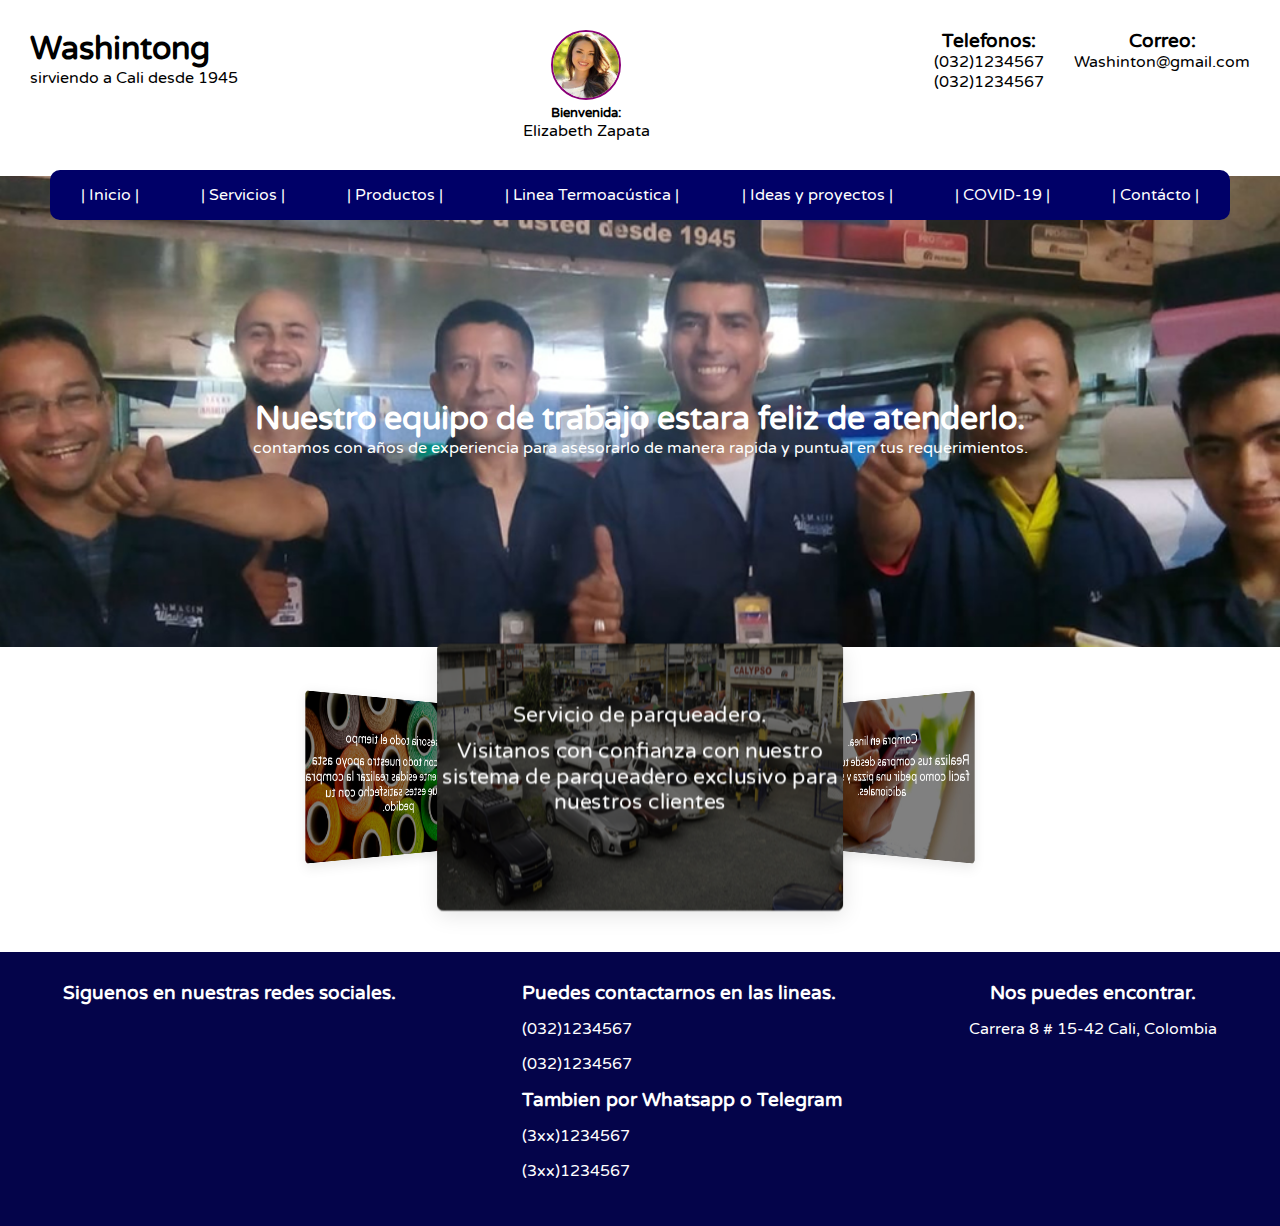
==== Servicios/servicios.html @ 15062aff "hoja de servicios" ====
<!DOCTYPE html>
<html lang="en">
  <head>
    <meta charset="UTF-8" />
    <meta http-equiv="X-UA-Compatible" content="IE=edge" />
    <meta name="viewport" content="width=device-width, initial-scale=1.0" />
    <link rel="stylesheet" href="/Servicios/style.css" />
    <link
      rel="stylesheet"
      href="https://pro.fontawesome.com/releases/v5.10.0/css/all.css"
      integrity="sha384-AYmEC3Yw5cVb3ZcuHtOA93w35dYTsvhLPVnYs9eStHfGJvOvKxVfELGroGkvsg+p"
      crossorigin="anonymous"
    />
    <title>Servicios</title>
  </head>
  <body>
    <i class="fab fa-facebook-messenger"></i>
    <i class="fab fa-telegram"></i>
    <i class="fab fa-whatsapp-square"></i>
    <header>
      <div class="titulo">
        <h1>Washintong</h1>
        <p>sirviendo a Cali desde 1945</p>
      </div>
      <div class="usuario">
        <img src="img/Modelo.jpg" alt="" />
        <h5>Bienvenida:</h5>
        <p>Elizabeth Zapata</p>
        <div class="iconos">
          <i class="fas fa-user"></i>
          <i class="fas fa-star"></i>
          <i class="fas fa-shopping-basket"></i>
        </div>
      </div>
      <div class="caja">
        <div class="contacto">
          <h3>Telefonos:</h3>
          <p>(032)1234567</p>
          <p>(032)1234567</p>
        </div>
        <div class="correo">
          <h3>Correo:</h3>
          <p>Washinton@gmail.com</p>
        </div>
      </div>
    </header>
    <div class="menu">
      <ul>
        <li><a href="/index.html">| Inicio |</a></li>
        <li><a href="Servicios/servicios.html">| Servicios |</a></li>
        <li><a href="">| Productos |</a></li>
        <li><a href="">| Linea Termoacústica |</a></li>
        <li><a href="">| Ideas y proyectos |</a></li>
        <li><a href="">| COVID-19 |</a></li>
        <li><a href="">| Contácto |</a></li>
      </ul>
    </div>
    <div class="equipo">
      <img src="img/quienes_somos_01.jpg" alt="" />
      <div class="texto-equipo">
        <h1>Nuestro equipo de trabajo estara feliz de atenderlo.</h1>
        <p>
          contamos con años de experiencia para asesorarlo de manera rapida y
          puntual en tus requerimientos.
        </p>
      </div>
    </div>
    <!-- --------------------------------------------- -->
    <figure class="icon-cards mt-3">
      <div class="icon-cards__content">
        <div
          class="icon-cards__item d-flex align-items-center justify-content-center"
        >
        
        <img src="/Servicios/img/servicio_parqueadero.jpg" alt="">
          <p>Servicio de parqueadero.</p>
          <p>Visitanos con confianza con nuestro sistema de parqueadero exclusivo para nuestros clientes</p>
        </div>
        <div
          class="icon-cards__item d-flex align-items-center justify-content-center"
        >
        
          <img src="/Servicios/img/servicio_domicilios.jpg" alt="">
          <p>Compra en linea.</p>
          <p>Realiza tus compras desde tu casa tan facil como pedir una pizza y sin costos adicionales.</p>
        </div>
        <div
          class="icon-cards__item d-flex align-items-center justify-content-center"
        >
        
          <img src="/Servicios/img/servicio_asesorias.jpg" alt="">
            <p>Asesoria todo el tiempo</p>
            <p>Cuentas con todo nuestro apoyo asta que finalmente esidas realizar la compra para que estes satisfecho con tu pedido.</p>
        </div>
      </div>
    </figure>

    <!-- --------------------------------------------- -->

    <footer>
      <div class="contenedor">
        <div class="redes">
          <h3>Siguenos en nuestras redes sociales.</h3>
          <div class="iconos">
            <i class="fab fa-facebook-f"></i>
            <i class="fab fa-instagram"></i>
            <i class="fab fa-twitter"></i>
          </div>
        </div>
        <div class="contacto">
          <h3>Puedes contactarnos en las lineas.</h3>
          <p><i class="fas fa-phone-alt"></i> (032)1234567</p>
          <p><i class="fas fa-phone-alt"></i> (032)1234567</p>
          <h3>Tambien por Whatsapp o Telegram</h3>
          <p><i class="fab fa-whatsapp"></i> (3xx)1234567</p>
          <p><i class="fab fa-telegram-plane"></i> (3xx)1234567</p>
        </div>
        <div class="contacto-dos">
          <h3>Nos puedes encontrar.</h3>
          <p>Carrera 8 # 15-42 Cali, Colombia</p>
        </div>
      </div>
    </footer>
  </body>
  <script src="slider.js"></script>
</html>
---- Servicios/style.css ----
@import url("https://fonts.googleapis.com/css2?family=Varela+Round&display=swap");
* {
  margin: 0;
  padding: 0;
  -webkit-box-sizing: border-box;
          box-sizing: border-box;
  font-family: "Varela Round", sans-serif;
}

body .fa-whatsapp-square {
  color: #128c7e;
  bottom: 0;
  font-size: 60px;
  position: fixed;
  margin-left: 10px;
}

body .fa-telegram {
  color: #0088cc;
  bottom: 70px;
  font-size: 60px;
  position: fixed;
  margin-left: 10px;
}

body .fa-facebook-messenger {
  color: #0078ff;
  bottom: 140px;
  font-size: 60px;
  position: fixed;
  margin-left: 10px;
}

header {
  display: -webkit-box;
  display: -ms-flexbox;
  display: flex;
  margin: 30px;
  -webkit-box-pack: justify;
      -ms-flex-pack: justify;
          justify-content: space-between;
}

header .usuario {
  text-align: center;
}

header .usuario img {
  border: 2px solid #8a0077;
  border-radius: 50%;
  width: 70px;
  height: 70px;
}

header .usuario .iconos {
  display: -webkit-box;
  display: -ms-flexbox;
  display: flex;
  -ms-flex-pack: distribute;
      justify-content: space-around;
}

header .usuario .iconos .fas {
  margin-top: 5px;
  font-size: 20px;
}

header .caja {
  display: -webkit-box;
  display: -ms-flexbox;
  display: flex;
}

header .caja .contacto {
  text-align: center;
}

header .caja .correo {
  text-align: center;
  margin-left: 30px;
}

.menu {
  position: absolute;
  top: 0;
  padding-top: 170px;
  width: 100%;
  z-index: 100;
}

.menu ul {
  display: -webkit-box;
  display: -ms-flexbox;
  display: flex;
  -ms-flex-pack: distribute;
      justify-content: space-around;
  border-radius: 10px;
  margin: 0 50px 0 50px;
  height: 50px;
  background-color: #000068;
  -webkit-box-align: center;
      -ms-flex-align: center;
          align-items: center;
}

.menu ul li {
  list-style: none;
}

.menu ul li a {
  text-decoration: none;
  color: white;
}

.equipo img {
  width: 100%;
}

.equipo .texto-equipo {
  color: white;
  text-align: center;
  position: absolute;
  width: 100%;
  padding-top: 400px;
  top: 0;
}

.contenedor {
  margin-top: 50px;
  color: white;
  background-color: rgba(0, 0, 71, 0.986);
  display: -webkit-box;
  display: -ms-flexbox;
  display: flex;
  -ms-flex-pack: distribute;
      justify-content: space-around;
}

.contenedor .redes {
  margin: 30px 0 30px 0;
}

.contenedor .redes .iconos {
  display: -webkit-box;
  display: -ms-flexbox;
  display: flex;
  -ms-flex-pack: distribute;
      justify-content: space-around;
}

.contenedor .redes .iconos .fab {
  margin-top: 20px;
  font-size: 60px;
}

.contenedor .redes .iconos .fab:hover {
  cursor: pointer;
}

.contenedor .redes .iconos .fab:hover.fa-twitter {
  background: #00acee;
  border-radius: 5px;
  text-align: center;
  width: 62px;
}

.contenedor .redes .iconos .fab:hover.fa-facebook-f {
  background: #3b5998;
  border-radius: 5px;
  text-align: center;
  width: 62px;
}

.contenedor .redes .iconos .fab:hover.fa-instagram {
  border-radius: 5px;
  text-align: center;
  width: 62px;
  background: radial-gradient(circle at 30% 107%, #fdf497 0%, #fdf497 5%, #fd5949 45%, #d6249f 60%, #285aeb 90%);
}

.contenedor .contacto {
  margin: 30px 0 30px 0;
}

.contenedor p {
  margin-top: 15px;
  margin-bottom: 15px;
}

.contacto-dos {
  margin: 30px 0 30px 0;
  text-align: center;
}

.icon-cards {
  position: relative;
  width: 60vw;
  height: 40vw;
  max-width: 380px;
  max-height: 250px;
  margin: 0;
  color: white;
  -webkit-perspective: 1000px;
          perspective: 1000px;
  -webkit-transform-origin: center;
          transform-origin: center;
}

.icon-cards__content {
  position: absolute;
  width: 100%;
  height: 100%;
  -webkit-transform-origin: center;
          transform-origin: center;
  -webkit-transform-style: preserve-3d;
          transform-style: preserve-3d;
  -webkit-transform: translateZ(-30vw) rotateY(0);
          transform: translateZ(-30vw) rotateY(0);
  -webkit-animation: carousel 10s infinite cubic-bezier(0.77, 0, 0.175, 1) forwards;
          animation: carousel 10s infinite cubic-bezier(0.77, 0, 0.175, 1) forwards;
}

.icon-cards__content.step-animation {
  -webkit-animation: carousel 8s infinite steps(1) forwards;
          animation: carousel 8s infinite steps(1) forwards;
}

.icon-cards__item {
  position: absolute;
  top: 0;
  left: 0;
  right: 0;
  bottom: 0;
  width: 60vw;
  height: 40vw;
  max-width: 380px;
  max-height: 250px;
  -webkit-box-shadow: 0 5px 20px rgba(0, 0, 0, 0.1);
          box-shadow: 0 5px 20px rgba(0, 0, 0, 0.1);
  border-radius: 6px;
  -webkit-transform-origin: center;
          transform-origin: center;
}

.icon-cards__item:nth-child(1) {
  background: #000000;
  -webkit-transform: rotateY(0) translateZ(35vw);
          transform: rotateY(0) translateZ(35vw);
}

.icon-cards__item:nth-child(2) {
  background: #000000;
  -webkit-transform: rotateY(120deg) translateZ(35vw);
          transform: rotateY(120deg) translateZ(35vw);
}

.icon-cards__item:nth-child(3) {
  background: #000000;
  -webkit-transform: rotateY(240deg) translateZ(35vw);
          transform: rotateY(240deg) translateZ(35vw);
}

@-webkit-keyframes carousel {
  0%,
  17.5% {
    -webkit-transform: translateZ(-35vw) rotateY(0);
            transform: translateZ(-35vw) rotateY(0);
  }
  27.5%,
  45% {
    -webkit-transform: translateZ(-35vw) rotateY(-120deg);
            transform: translateZ(-35vw) rotateY(-120deg);
  }
  55%,
  72.5% {
    -webkit-transform: translateZ(-35vw) rotateY(-240deg);
            transform: translateZ(-35vw) rotateY(-240deg);
  }
  82.5%,
  100% {
    -webkit-transform: translateZ(-35vw) rotateY(-360deg);
            transform: translateZ(-35vw) rotateY(-360deg);
  }
}

@keyframes carousel {
  0%,
  17.5% {
    -webkit-transform: translateZ(-35vw) rotateY(0);
            transform: translateZ(-35vw) rotateY(0);
  }
  27.5%,
  45% {
    -webkit-transform: translateZ(-35vw) rotateY(-120deg);
            transform: translateZ(-35vw) rotateY(-120deg);
  }
  55%,
  72.5% {
    -webkit-transform: translateZ(-35vw) rotateY(-240deg);
            transform: translateZ(-35vw) rotateY(-240deg);
  }
  82.5%,
  100% {
    -webkit-transform: translateZ(-35vw) rotateY(-360deg);
            transform: translateZ(-35vw) rotateY(-360deg);
  }
}

.mt-3 {
  width: 100%;
  margin: auto;
}

.mt-3 img {
  width: 100%;
  height: 100%;
  border-radius: 6px;
  opacity: .5;
}

.mt-3 p {
  color: white;
  margin-bottom: 10px;
  position: relative;
  text-align: center;
  color: black;
  bottom: 80%;
  font-family: "Varela Round", sans-serif;
  font-size: 20px;
  color: white;
}

.mt-3 .checkbox {
  position: relative;
  margin-top: 2rem;
  font-size: 0.9rem;
  font-weight: bold;
  text-transform: uppercase;
  color: #f47956;
  -webkit-transition: color 0.3s ease;
  transition: color 0.3s ease;
  -webkit-user-select: none;
     -moz-user-select: none;
      -ms-user-select: none;
          user-select: none;
}

.mt-3 .checkbox:hover {
  color: #f7a95a;
}

.mt-3 .checkbox__checkbox {
  position: relative;
  top: 0;
  width: 1.0625rem;
  height: 1.0625rem;
  background: white;
  border: 1px solid currentColor;
  border-radius: 4px;
  vertical-align: middle;
  -webkit-transition: background 0.1s ease;
  transition: background 0.1s ease;
  cursor: pointer;
}

.mt-3 .checkbox__checkbox::after {
  content: "";
  position: absolute;
  top: 1px;
  left: 5px;
  width: 5px;
  height: 11px;
  opacity: 0;
  -webkit-transform: rotate(45deg) scale(0);
          transform: rotate(45deg) scale(0);
  border-right: 2px solid #fff;
  border-bottom: 2px solid #fff;
  -webkit-transition: all 0.3s ease;
  transition: all 0.3s ease;
  -webkit-transition-delay: 0.15s;
          transition-delay: 0.15s;
}

.mt-3 .checkbox__label {
  margin-left: 5px;
  vertical-align: middle;
  cursor: pointer;
}

.mt-3 .checkbox > input:checked ~ .checkbox__checkbox {
  border-color: transparent;
  background: #f47956;
  -webkit-animation: jelly 0.6s ease;
          animation: jelly 0.6s ease;
}

.mt-3 .checkbox > input:checked ~ .checkbox__checkbox:after {
  opacity: 1;
  -webkit-transform: rotate(45deg) scale(1);
          transform: rotate(45deg) scale(1);
}

@-webkit-keyframes jelly {
  from {
    -webkit-transform: scale(1, 1);
            transform: scale(1, 1);
  }
  30% {
    -webkit-transform: scale(1.25, 0.75);
            transform: scale(1.25, 0.75);
  }
  40% {
    -webkit-transform: scale(0.75, 1.25);
            transform: scale(0.75, 1.25);
  }
  50% {
    -webkit-transform: scale(1.15, 0.85);
            transform: scale(1.15, 0.85);
  }
  65% {
    -webkit-transform: scale(0.95, 1.05);
            transform: scale(0.95, 1.05);
  }
  75% {
    -webkit-transform: scale(1.05, 0.95);
            transform: scale(1.05, 0.95);
  }
  to {
    -webkit-transform: scale(1, 1);
            transform: scale(1, 1);
  }
}

@keyframes jelly {
  from {
    -webkit-transform: scale(1, 1);
            transform: scale(1, 1);
  }
  30% {
    -webkit-transform: scale(1.25, 0.75);
            transform: scale(1.25, 0.75);
  }
  40% {
    -webkit-transform: scale(0.75, 1.25);
            transform: scale(0.75, 1.25);
  }
  50% {
    -webkit-transform: scale(1.15, 0.85);
            transform: scale(1.15, 0.85);
  }
  65% {
    -webkit-transform: scale(0.95, 1.05);
            transform: scale(0.95, 1.05);
  }
  75% {
    -webkit-transform: scale(1.05, 0.95);
            transform: scale(1.05, 0.95);
  }
  to {
    -webkit-transform: scale(1, 1);
            transform: scale(1, 1);
  }
}
/*# sourceMappingURL=style.css.map */
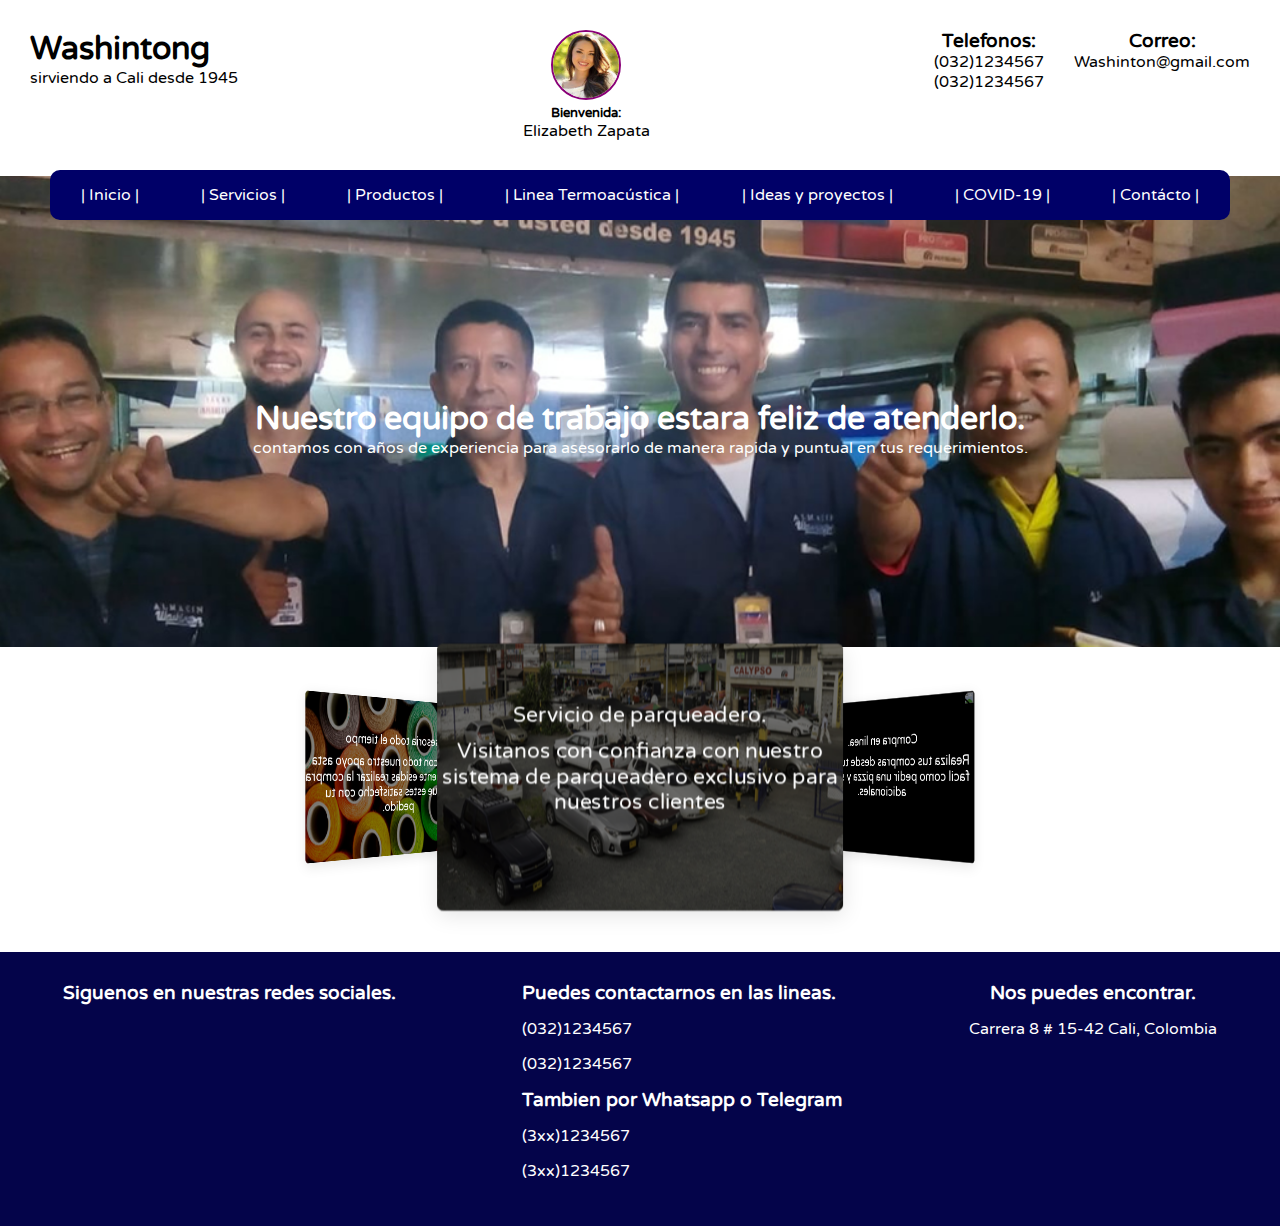
==== commit cd24525b: "pequenos cambios" ====
--- a/Servicios/servicios.html
+++ b/Servicios/servicios.html
@@ -72,7 +72,7 @@
           class="icon-cards__item d-flex align-items-center justify-content-center"
         >
         
-        <img src="/Servicios/img/servicio_parqueadero.jpg" alt="">
+        <img src="./img/servicio_parqueadero.jpg" alt="">
           <p>Servicio de parqueadero.</p>
           <p>Visitanos con confianza con nuestro sistema de parqueadero exclusivo para nuestros clientes</p>
         </div>
@@ -80,7 +80,7 @@
           class="icon-cards__item d-flex align-items-center justify-content-center"
         >
         
-          <img src="/Servicios/img/servicio_domicilios.jpg" alt="">
+          <img src="./img/img/servicio_domicilios.jpg" alt="">
           <p>Compra en linea.</p>
           <p>Realiza tus compras desde tu casa tan facil como pedir una pizza y sin costos adicionales.</p>
         </div>
@@ -88,7 +88,7 @@
           class="icon-cards__item d-flex align-items-center justify-content-center"
         >
         
-          <img src="/Servicios/img/servicio_asesorias.jpg" alt="">
+          <img src="./img/servicio_asesorias.jpg" alt="">
             <p>Asesoria todo el tiempo</p>
             <p>Cuentas con todo nuestro apoyo asta que finalmente esidas realizar la compra para que estes satisfecho con tu pedido.</p>
         </div>
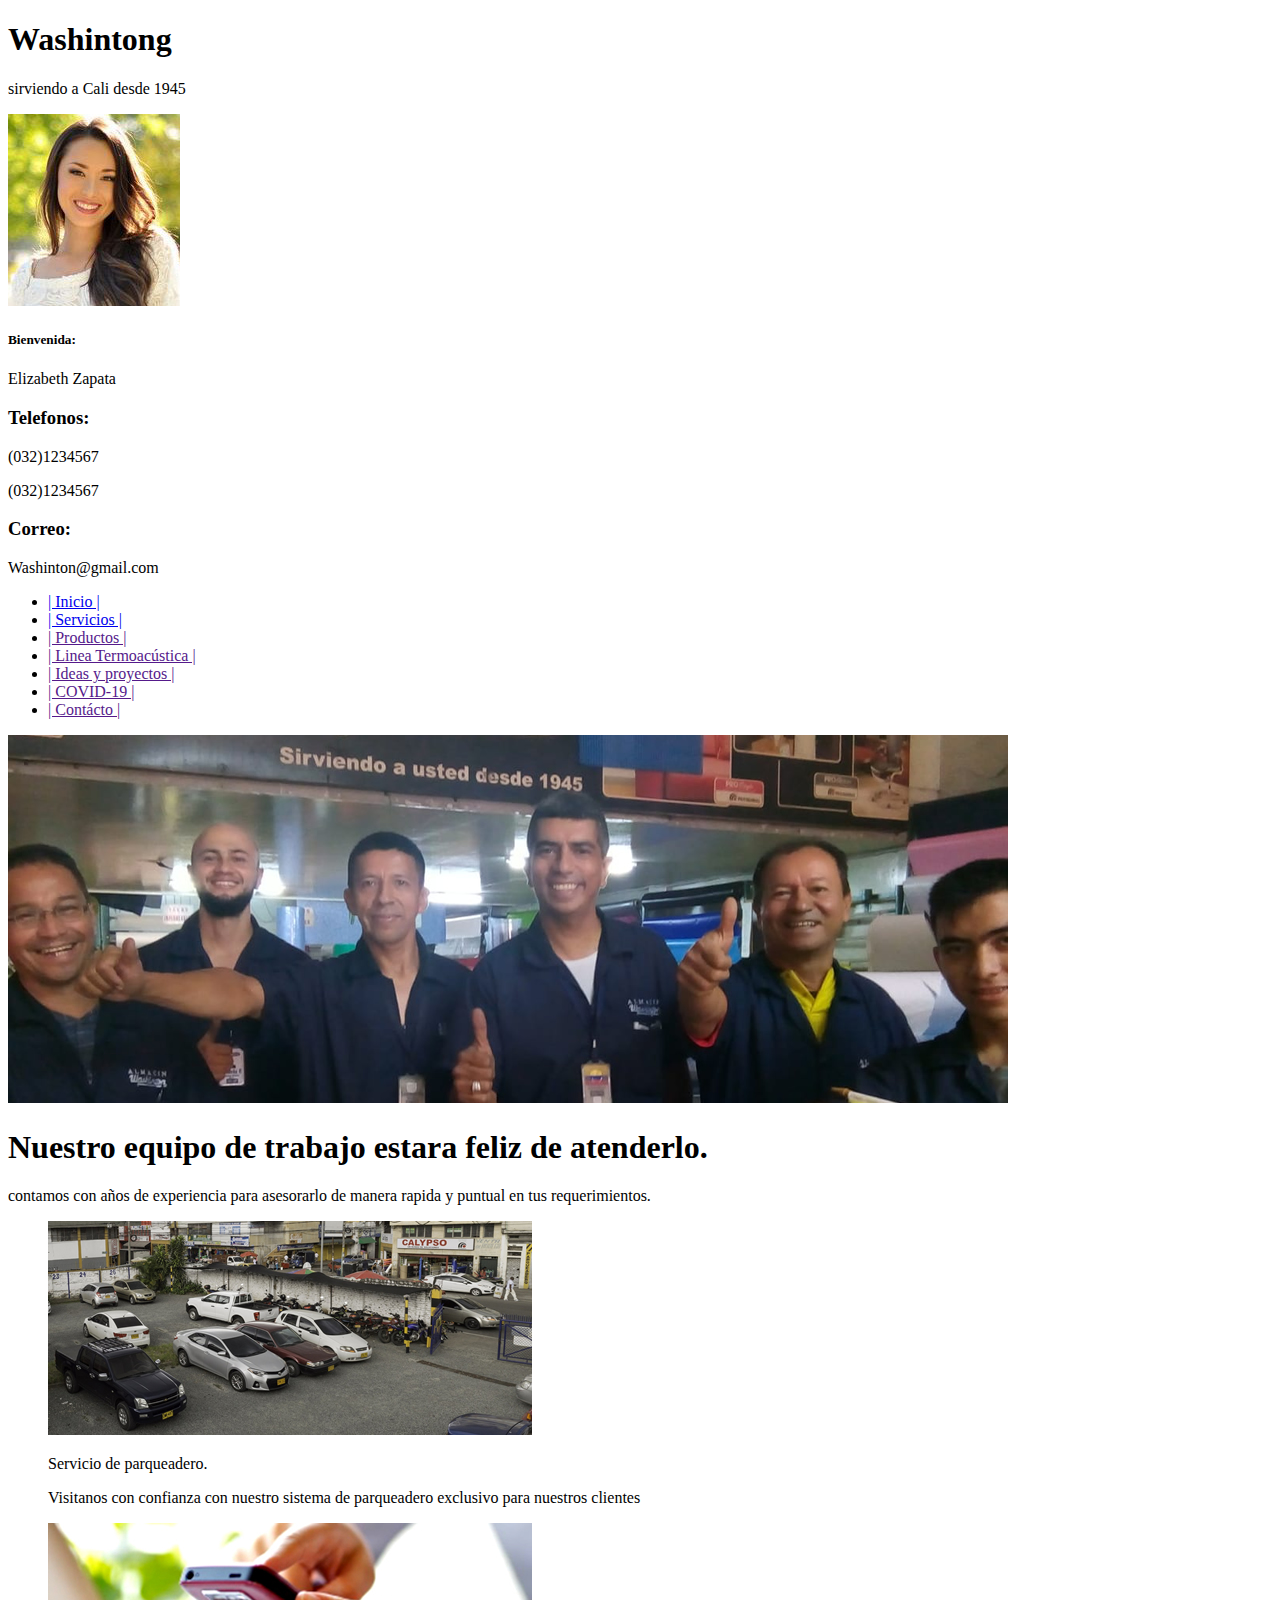
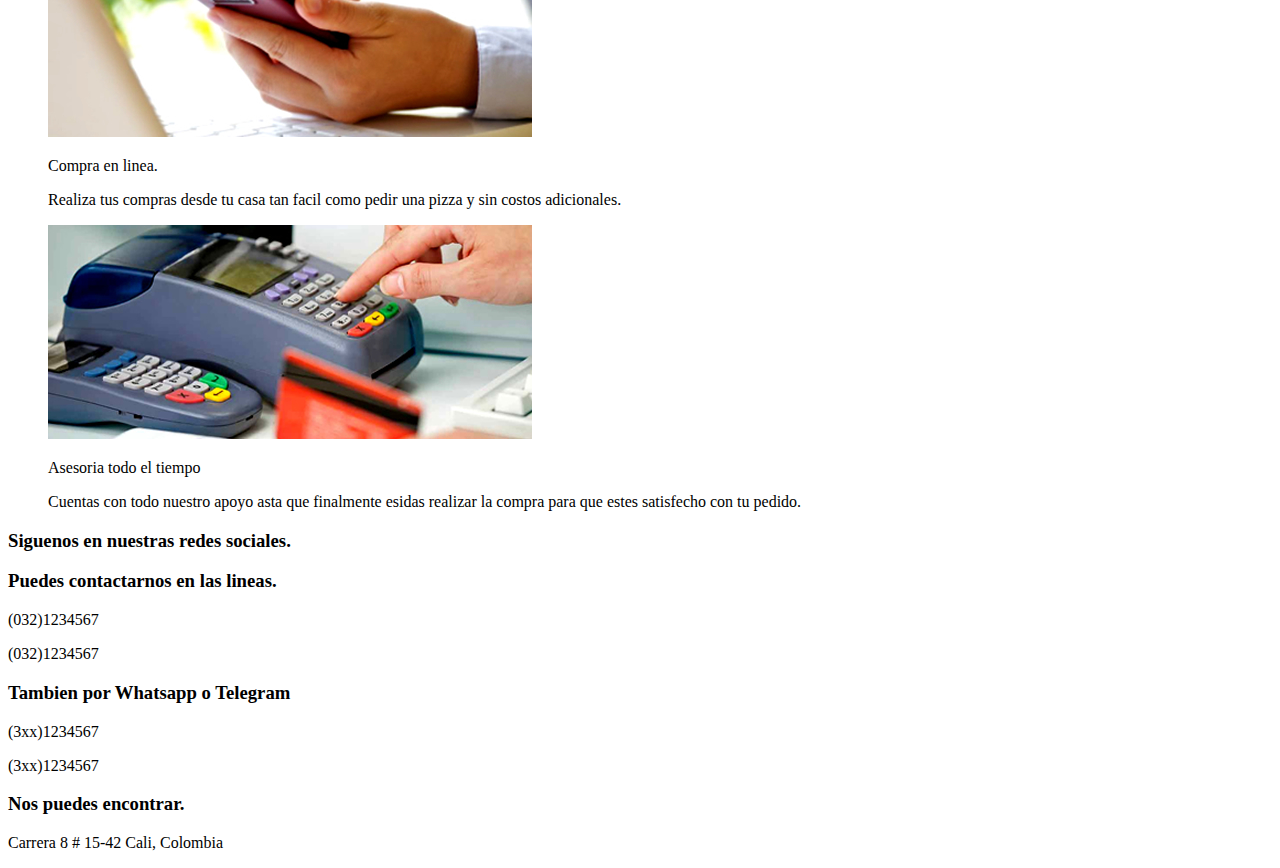
==== commit ccf938b8: "pequenos cambios" ====
--- a/Servicios/servicios.html
+++ b/Servicios/servicios.html
@@ -4,7 +4,7 @@
     <meta charset="UTF-8" />
     <meta http-equiv="X-UA-Compatible" content="IE=edge" />
     <meta name="viewport" content="width=device-width, initial-scale=1.0" />
-    <link rel="stylesheet" href="/Servicios/style.css" />
+    <link rel="stylesheet" href="./Servicios/style.css" />
     <link
       rel="stylesheet"
       href="https://pro.fontawesome.com/releases/v5.10.0/css/all.css"
@@ -23,7 +23,7 @@
         <p>sirviendo a Cali desde 1945</p>
       </div>
       <div class="usuario">
-        <img src="img/Modelo.jpg" alt="" />
+        <img src="./img/Modelo.jpg" alt="" />
         <h5>Bienvenida:</h5>
         <p>Elizabeth Zapata</p>
         <div class="iconos">
@@ -56,7 +56,7 @@
       </ul>
     </div>
     <div class="equipo">
-      <img src="img/quienes_somos_01.jpg" alt="" />
+      <img src="./img/quienes_somos_01.jpg" alt="" />
       <div class="texto-equipo">
         <h1>Nuestro equipo de trabajo estara feliz de atenderlo.</h1>
         <p>
@@ -80,7 +80,7 @@
           class="icon-cards__item d-flex align-items-center justify-content-center"
         >
         
-          <img src="./img/img/servicio_domicilios.jpg" alt="">
+          <img src="./img/servicio_domicilios.jpg" alt="">
           <p>Compra en linea.</p>
           <p>Realiza tus compras desde tu casa tan facil como pedir una pizza y sin costos adicionales.</p>
         </div>
@@ -88,7 +88,7 @@
           class="icon-cards__item d-flex align-items-center justify-content-center"
         >
         
-          <img src="./img/servicio_asesorias.jpg" alt="">
+          <img src="./img/servicio_creditos.jpg" alt="">
             <p>Asesoria todo el tiempo</p>
             <p>Cuentas con todo nuestro apoyo asta que finalmente esidas realizar la compra para que estes satisfecho con tu pedido.</p>
         </div>
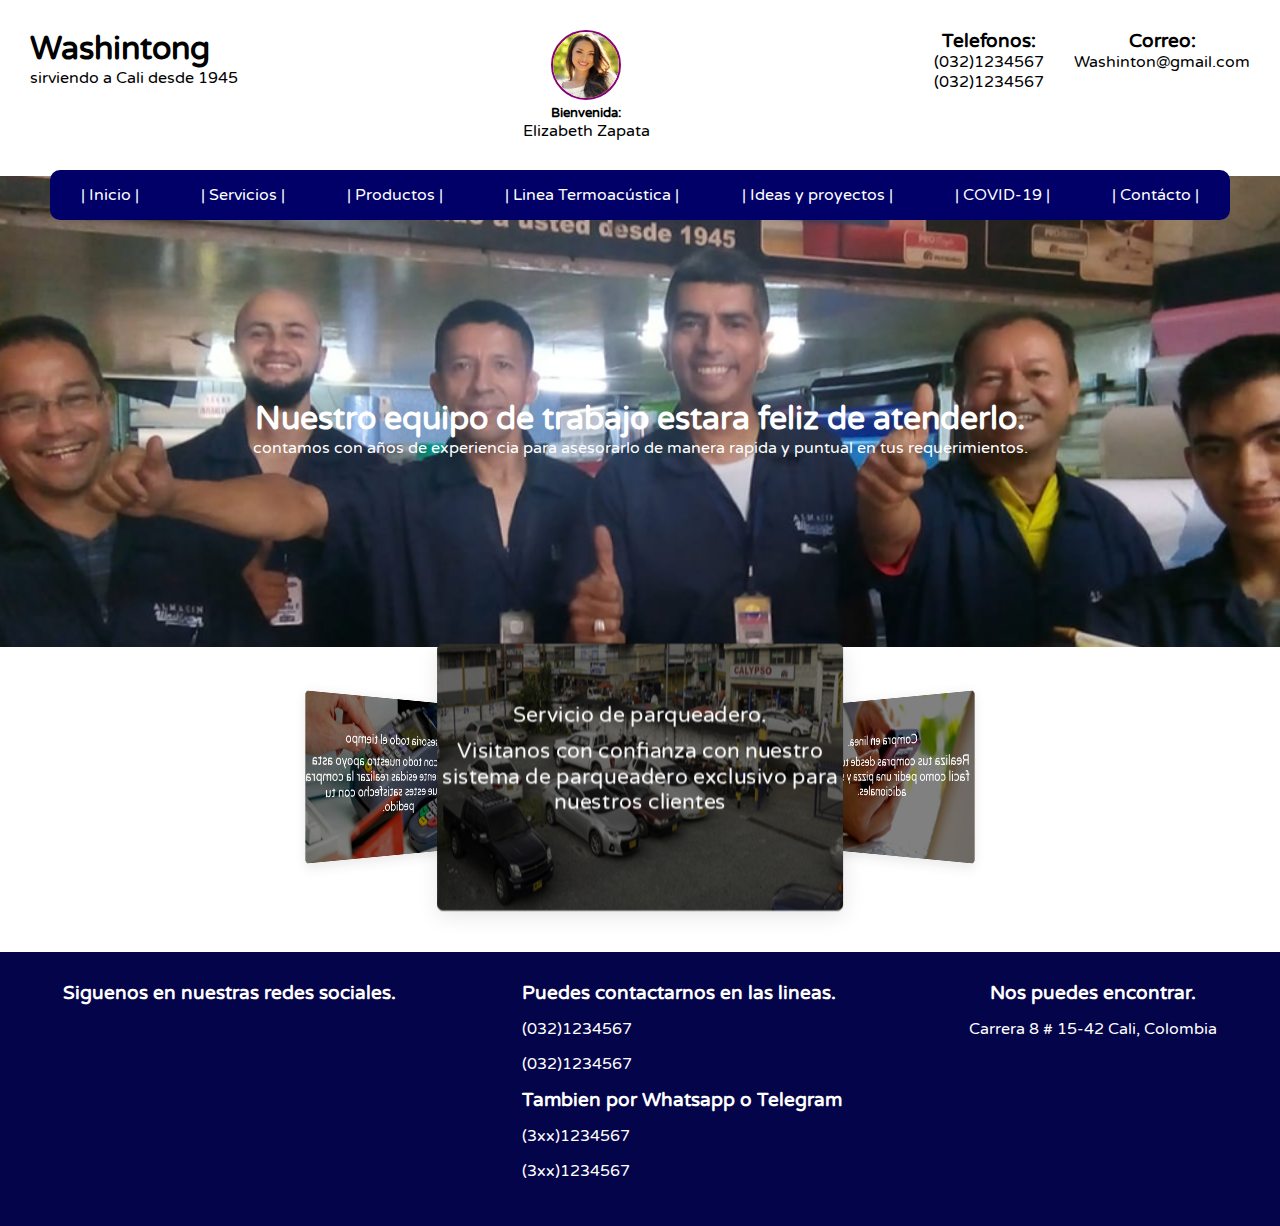
==== commit 048852e6: "pequenos cambios" ====
--- a/Servicios/servicios.html
+++ b/Servicios/servicios.html
@@ -4,7 +4,7 @@
     <meta charset="UTF-8" />
     <meta http-equiv="X-UA-Compatible" content="IE=edge" />
     <meta name="viewport" content="width=device-width, initial-scale=1.0" />
-    <link rel="stylesheet" href="./Servicios/style.css" />
+    <link rel="stylesheet" href="./style.css" />
     <link
       rel="stylesheet"
       href="https://pro.fontawesome.com/releases/v5.10.0/css/all.css"
@@ -71,26 +71,32 @@
         <div
           class="icon-cards__item d-flex align-items-center justify-content-center"
         >
-        
-        <img src="./img/servicio_parqueadero.jpg" alt="">
+          <img src="./img/servicio_parqueadero.jpg" alt="" />
           <p>Servicio de parqueadero.</p>
-          <p>Visitanos con confianza con nuestro sistema de parqueadero exclusivo para nuestros clientes</p>
+          <p>
+            Visitanos con confianza con nuestro sistema de parqueadero exclusivo
+            para nuestros clientes
+          </p>
         </div>
         <div
           class="icon-cards__item d-flex align-items-center justify-content-center"
         >
-        
-          <img src="./img/servicio_domicilios.jpg" alt="">
+          <img src="./img/servicio_domicilios.jpg" alt="" />
           <p>Compra en linea.</p>
-          <p>Realiza tus compras desde tu casa tan facil como pedir una pizza y sin costos adicionales.</p>
+          <p>
+            Realiza tus compras desde tu casa tan facil como pedir una pizza y
+            sin costos adicionales.
+          </p>
         </div>
         <div
           class="icon-cards__item d-flex align-items-center justify-content-center"
         >
-        
-          <img src="./img/servicio_creditos.jpg" alt="">
-            <p>Asesoria todo el tiempo</p>
-            <p>Cuentas con todo nuestro apoyo asta que finalmente esidas realizar la compra para que estes satisfecho con tu pedido.</p>
+          <img src="./img/servicio_creditos.jpg" alt="" />
+          <p>Asesoria todo el tiempo</p>
+          <p>
+            Cuentas con todo nuestro apoyo asta que finalmente esidas realizar
+            la compra para que estes satisfecho con tu pedido.
+          </p>
         </div>
       </div>
     </figure>
--- a/Servicios/style.css
+++ b/Servicios/style.css
@@ -0,0 +1,464 @@
+@import url("https://fonts.googleapis.com/css2?family=Varela+Round&display=swap");
+* {
+  margin: 0;
+  padding: 0;
+  -webkit-box-sizing: border-box;
+          box-sizing: border-box;
+  font-family: "Varela Round", sans-serif;
+}
+
+body .fa-whatsapp-square {
+  color: #128c7e;
+  bottom: 0;
+  font-size: 60px;
+  position: fixed;
+  margin-left: 10px;
+}
+
+body .fa-telegram {
+  color: #0088cc;
+  bottom: 70px;
+  font-size: 60px;
+  position: fixed;
+  margin-left: 10px;
+}
+
+body .fa-facebook-messenger {
+  color: #0078ff;
+  bottom: 140px;
+  font-size: 60px;
+  position: fixed;
+  margin-left: 10px;
+}
+
+header {
+  display: -webkit-box;
+  display: -ms-flexbox;
+  display: flex;
+  margin: 30px;
+  -webkit-box-pack: justify;
+      -ms-flex-pack: justify;
+          justify-content: space-between;
+}
+
+header .usuario {
+  text-align: center;
+}
+
+header .usuario img {
+  border: 2px solid #8a0077;
+  border-radius: 50%;
+  width: 70px;
+  height: 70px;
+}
+
+header .usuario .iconos {
+  display: -webkit-box;
+  display: -ms-flexbox;
+  display: flex;
+  -ms-flex-pack: distribute;
+      justify-content: space-around;
+}
+
+header .usuario .iconos .fas {
+  margin-top: 5px;
+  font-size: 20px;
+}
+
+header .caja {
+  display: -webkit-box;
+  display: -ms-flexbox;
+  display: flex;
+}
+
+header .caja .contacto {
+  text-align: center;
+}
+
+header .caja .correo {
+  text-align: center;
+  margin-left: 30px;
+}
+
+.menu {
+  position: absolute;
+  top: 0;
+  padding-top: 170px;
+  width: 100%;
+  z-index: 100;
+}
+
+.menu ul {
+  display: -webkit-box;
+  display: -ms-flexbox;
+  display: flex;
+  -ms-flex-pack: distribute;
+      justify-content: space-around;
+  border-radius: 10px;
+  margin: 0 50px 0 50px;
+  height: 50px;
+  background-color: #000068;
+  -webkit-box-align: center;
+      -ms-flex-align: center;
+          align-items: center;
+}
+
+.menu ul li {
+  list-style: none;
+}
+
+.menu ul li a {
+  text-decoration: none;
+  color: white;
+}
+
+.equipo img {
+  width: 100%;
+}
+
+.equipo .texto-equipo {
+  color: white;
+  text-align: center;
+  position: absolute;
+  width: 100%;
+  padding-top: 400px;
+  top: 0;
+}
+
+.contenedor {
+  margin-top: 50px;
+  color: white;
+  background-color: rgba(0, 0, 71, 0.986);
+  display: -webkit-box;
+  display: -ms-flexbox;
+  display: flex;
+  -ms-flex-pack: distribute;
+      justify-content: space-around;
+}
+
+.contenedor .redes {
+  margin: 30px 0 30px 0;
+}
+
+.contenedor .redes .iconos {
+  display: -webkit-box;
+  display: -ms-flexbox;
+  display: flex;
+  -ms-flex-pack: distribute;
+      justify-content: space-around;
+}
+
+.contenedor .redes .iconos .fab {
+  margin-top: 20px;
+  font-size: 60px;
+}
+
+.contenedor .redes .iconos .fab:hover {
+  cursor: pointer;
+}
+
+.contenedor .redes .iconos .fab:hover.fa-twitter {
+  background: #00acee;
+  border-radius: 5px;
+  text-align: center;
+  width: 62px;
+}
+
+.contenedor .redes .iconos .fab:hover.fa-facebook-f {
+  background: #3b5998;
+  border-radius: 5px;
+  text-align: center;
+  width: 62px;
+}
+
+.contenedor .redes .iconos .fab:hover.fa-instagram {
+  border-radius: 5px;
+  text-align: center;
+  width: 62px;
+  background: radial-gradient(circle at 30% 107%, #fdf497 0%, #fdf497 5%, #fd5949 45%, #d6249f 60%, #285aeb 90%);
+}
+
+.contenedor .contacto {
+  margin: 30px 0 30px 0;
+}
+
+.contenedor p {
+  margin-top: 15px;
+  margin-bottom: 15px;
+}
+
+.contacto-dos {
+  margin: 30px 0 30px 0;
+  text-align: center;
+}
+
+.icon-cards {
+  position: relative;
+  width: 60vw;
+  height: 40vw;
+  max-width: 380px;
+  max-height: 250px;
+  margin: 0;
+  color: white;
+  -webkit-perspective: 1000px;
+          perspective: 1000px;
+  -webkit-transform-origin: center;
+          transform-origin: center;
+}
+
+.icon-cards__content {
+  position: absolute;
+  width: 100%;
+  height: 100%;
+  -webkit-transform-origin: center;
+          transform-origin: center;
+  -webkit-transform-style: preserve-3d;
+          transform-style: preserve-3d;
+  -webkit-transform: translateZ(-30vw) rotateY(0);
+          transform: translateZ(-30vw) rotateY(0);
+  -webkit-animation: carousel 10s infinite cubic-bezier(0.77, 0, 0.175, 1) forwards;
+          animation: carousel 10s infinite cubic-bezier(0.77, 0, 0.175, 1) forwards;
+}
+
+.icon-cards__content.step-animation {
+  -webkit-animation: carousel 8s infinite steps(1) forwards;
+          animation: carousel 8s infinite steps(1) forwards;
+}
+
+.icon-cards__item {
+  position: absolute;
+  top: 0;
+  left: 0;
+  right: 0;
+  bottom: 0;
+  width: 60vw;
+  height: 40vw;
+  max-width: 380px;
+  max-height: 250px;
+  -webkit-box-shadow: 0 5px 20px rgba(0, 0, 0, 0.1);
+          box-shadow: 0 5px 20px rgba(0, 0, 0, 0.1);
+  border-radius: 6px;
+  -webkit-transform-origin: center;
+          transform-origin: center;
+}
+
+.icon-cards__item:nth-child(1) {
+  background: #000000;
+  -webkit-transform: rotateY(0) translateZ(35vw);
+          transform: rotateY(0) translateZ(35vw);
+}
+
+.icon-cards__item:nth-child(2) {
+  background: #000000;
+  -webkit-transform: rotateY(120deg) translateZ(35vw);
+          transform: rotateY(120deg) translateZ(35vw);
+}
+
+.icon-cards__item:nth-child(3) {
+  background: #000000;
+  -webkit-transform: rotateY(240deg) translateZ(35vw);
+          transform: rotateY(240deg) translateZ(35vw);
+}
+
+@-webkit-keyframes carousel {
+  0%,
+  17.5% {
+    -webkit-transform: translateZ(-35vw) rotateY(0);
+            transform: translateZ(-35vw) rotateY(0);
+  }
+  27.5%,
+  45% {
+    -webkit-transform: translateZ(-35vw) rotateY(-120deg);
+            transform: translateZ(-35vw) rotateY(-120deg);
+  }
+  55%,
+  72.5% {
+    -webkit-transform: translateZ(-35vw) rotateY(-240deg);
+            transform: translateZ(-35vw) rotateY(-240deg);
+  }
+  82.5%,
+  100% {
+    -webkit-transform: translateZ(-35vw) rotateY(-360deg);
+            transform: translateZ(-35vw) rotateY(-360deg);
+  }
+}
+
+@keyframes carousel {
+  0%,
+  17.5% {
+    -webkit-transform: translateZ(-35vw) rotateY(0);
+            transform: translateZ(-35vw) rotateY(0);
+  }
+  27.5%,
+  45% {
+    -webkit-transform: translateZ(-35vw) rotateY(-120deg);
+            transform: translateZ(-35vw) rotateY(-120deg);
+  }
+  55%,
+  72.5% {
+    -webkit-transform: translateZ(-35vw) rotateY(-240deg);
+            transform: translateZ(-35vw) rotateY(-240deg);
+  }
+  82.5%,
+  100% {
+    -webkit-transform: translateZ(-35vw) rotateY(-360deg);
+            transform: translateZ(-35vw) rotateY(-360deg);
+  }
+}
+
+.mt-3 {
+  width: 100%;
+  margin: auto;
+}
+
+.mt-3 img {
+  width: 100%;
+  height: 100%;
+  border-radius: 6px;
+  opacity: .5;
+}
+
+.mt-3 p {
+  color: white;
+  margin-bottom: 10px;
+  position: relative;
+  text-align: center;
+  color: black;
+  bottom: 80%;
+  font-family: "Varela Round", sans-serif;
+  font-size: 20px;
+  color: white;
+}
+
+.mt-3 .checkbox {
+  position: relative;
+  margin-top: 2rem;
+  font-size: 0.9rem;
+  font-weight: bold;
+  text-transform: uppercase;
+  color: #f47956;
+  -webkit-transition: color 0.3s ease;
+  transition: color 0.3s ease;
+  -webkit-user-select: none;
+     -moz-user-select: none;
+      -ms-user-select: none;
+          user-select: none;
+}
+
+.mt-3 .checkbox:hover {
+  color: #f7a95a;
+}
+
+.mt-3 .checkbox__checkbox {
+  position: relative;
+  top: 0;
+  width: 1.0625rem;
+  height: 1.0625rem;
+  background: white;
+  border: 1px solid currentColor;
+  border-radius: 4px;
+  vertical-align: middle;
+  -webkit-transition: background 0.1s ease;
+  transition: background 0.1s ease;
+  cursor: pointer;
+}
+
+.mt-3 .checkbox__checkbox::after {
+  content: "";
+  position: absolute;
+  top: 1px;
+  left: 5px;
+  width: 5px;
+  height: 11px;
+  opacity: 0;
+  -webkit-transform: rotate(45deg) scale(0);
+          transform: rotate(45deg) scale(0);
+  border-right: 2px solid #fff;
+  border-bottom: 2px solid #fff;
+  -webkit-transition: all 0.3s ease;
+  transition: all 0.3s ease;
+  -webkit-transition-delay: 0.15s;
+          transition-delay: 0.15s;
+}
+
+.mt-3 .checkbox__label {
+  margin-left: 5px;
+  vertical-align: middle;
+  cursor: pointer;
+}
+
+.mt-3 .checkbox > input:checked ~ .checkbox__checkbox {
+  border-color: transparent;
+  background: #f47956;
+  -webkit-animation: jelly 0.6s ease;
+          animation: jelly 0.6s ease;
+}
+
+.mt-3 .checkbox > input:checked ~ .checkbox__checkbox:after {
+  opacity: 1;
+  -webkit-transform: rotate(45deg) scale(1);
+          transform: rotate(45deg) scale(1);
+}
+
+@-webkit-keyframes jelly {
+  from {
+    -webkit-transform: scale(1, 1);
+            transform: scale(1, 1);
+  }
+  30% {
+    -webkit-transform: scale(1.25, 0.75);
+            transform: scale(1.25, 0.75);
+  }
+  40% {
+    -webkit-transform: scale(0.75, 1.25);
+            transform: scale(0.75, 1.25);
+  }
+  50% {
+    -webkit-transform: scale(1.15, 0.85);
+            transform: scale(1.15, 0.85);
+  }
+  65% {
+    -webkit-transform: scale(0.95, 1.05);
+            transform: scale(0.95, 1.05);
+  }
+  75% {
+    -webkit-transform: scale(1.05, 0.95);
+            transform: scale(1.05, 0.95);
+  }
+  to {
+    -webkit-transform: scale(1, 1);
+            transform: scale(1, 1);
+  }
+}
+
+@keyframes jelly {
+  from {
+    -webkit-transform: scale(1, 1);
+            transform: scale(1, 1);
+  }
+  30% {
+    -webkit-transform: scale(1.25, 0.75);
+            transform: scale(1.25, 0.75);
+  }
+  40% {
+    -webkit-transform: scale(0.75, 1.25);
+            transform: scale(0.75, 1.25);
+  }
+  50% {
+    -webkit-transform: scale(1.15, 0.85);
+            transform: scale(1.15, 0.85);
+  }
+  65% {
+    -webkit-transform: scale(0.95, 1.05);
+            transform: scale(0.95, 1.05);
+  }
+  75% {
+    -webkit-transform: scale(1.05, 0.95);
+            transform: scale(1.05, 0.95);
+  }
+  to {
+    -webkit-transform: scale(1, 1);
+            transform: scale(1, 1);
+  }
+}
+/*# sourceMappingURL=style.css.map */